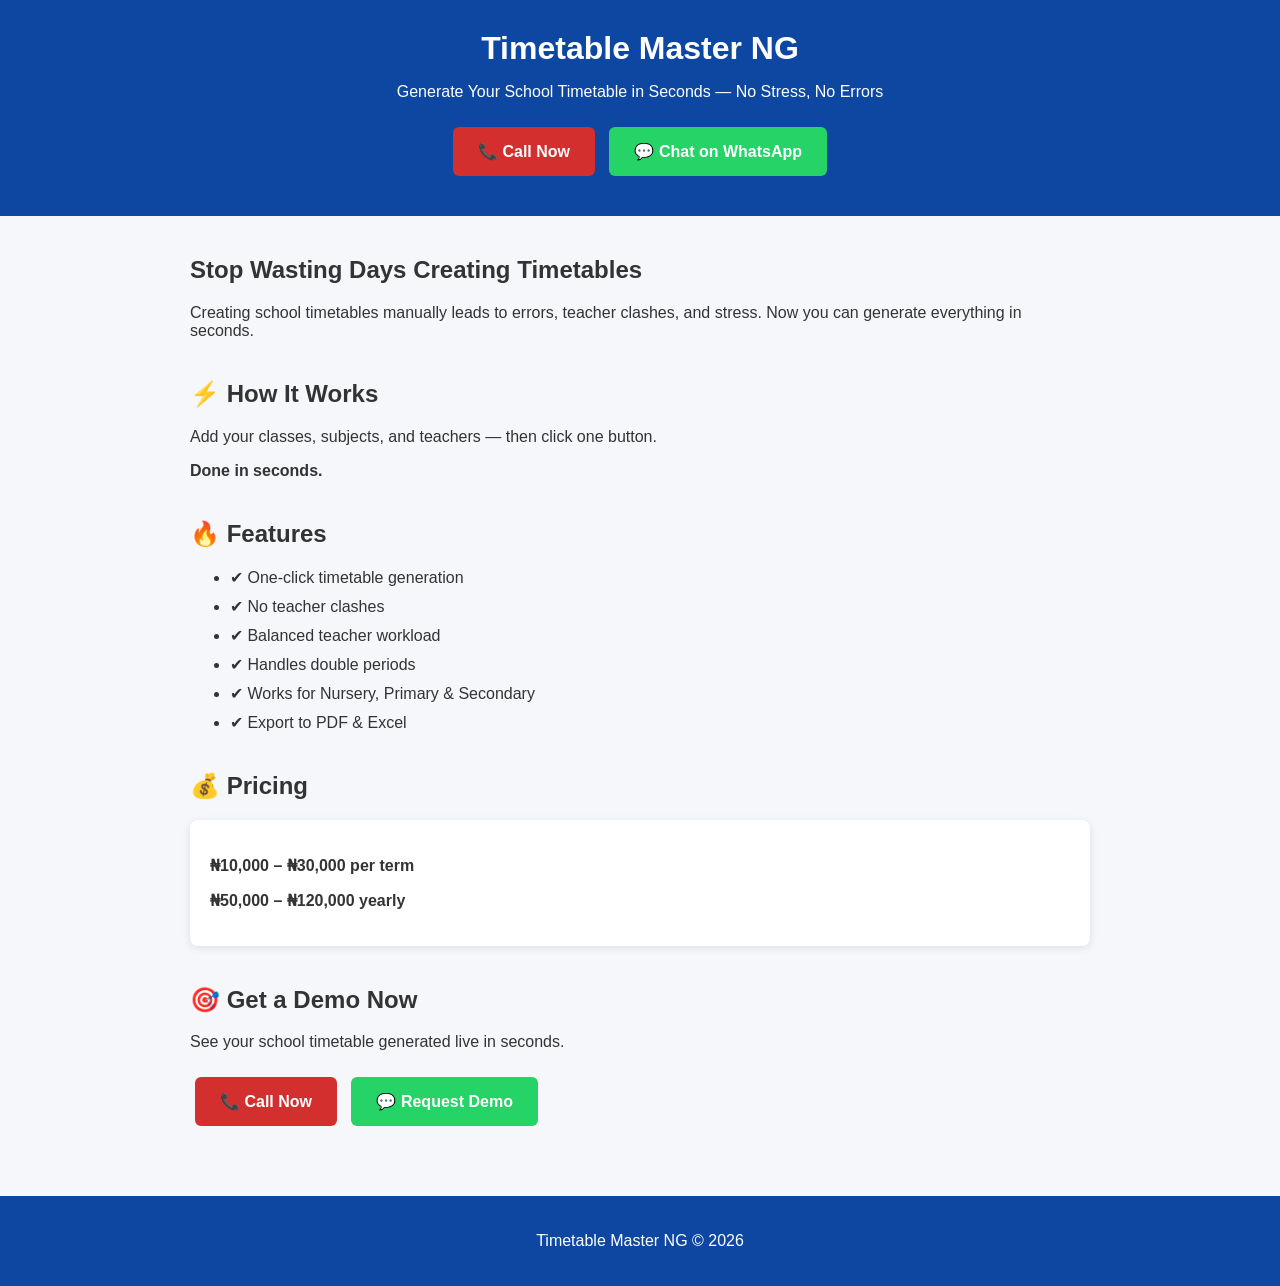
==== index.html @ b158373c "Create index.html" ====
<!DOCTYPE html>
<html lang="en">
<head>
<meta charset="UTF-8">
<meta name="viewport" content="width=device-width, initial-scale=1.0">
<title>Timetable Master NG</title>

<style>
body {
  font-family: Arial, sans-serif;
  margin: 0;
  background: #f5f7fa;
  color: #333;
}

header {
  background: #0d47a1;
  color: white;
  padding: 30px 20px;
  text-align: center;
}

h1 { margin: 0; }
.container {
  padding: 20px;
  max-width: 900px;
  margin: auto;
}

.section {
  margin-bottom: 40px;
}

.btn {
  display: inline-block;
  padding: 15px 25px;
  margin: 10px 5px;
  text-decoration: none;
  color: white;
  border-radius: 6px;
  font-weight: bold;
}

.call-btn { background: #d32f2f; }
.whatsapp-btn { background: #25D366; }

.features li {
  margin: 10px 0;
}

.price-box {
  background: white;
  padding: 20px;
  border-radius: 8px;
  box-shadow: 0 2px 8px rgba(0,0,0,0.1);
}

footer {
  background: #0d47a1;
  color: white;
  text-align: center;
  padding: 20px;
}
</style>
</head>

<body>

<header>
  <h1>Timetable Master NG</h1>
  <p>Generate Your School Timetable in Seconds — No Stress, No Errors</p>

  <a href="tel:YOUR_PHONE_NUMBER" class="btn call-btn">📞 Call Now</a>
  <a href="https://wa.me/YOUR_WHATSAPP_NUMBER" class="btn whatsapp-btn">💬 Chat on WhatsApp</a>
</header>

<div class="container">

  <div class="section">
    <h2>Stop Wasting Days Creating Timetables</h2>
    <p>
      Creating school timetables manually leads to errors, teacher clashes, and stress.
      Now you can generate everything in seconds.
    </p>
  </div>

  <div class="section">
    <h2>⚡ How It Works</h2>
    <p>Add your classes, subjects, and teachers — then click one button.</p>
    <p><strong>Done in seconds.</strong></p>
  </div>

  <div class="section">
    <h2>🔥 Features</h2>
    <ul class="features">
      <li>✔ One-click timetable generation</li>
      <li>✔ No teacher clashes</li>
      <li>✔ Balanced teacher workload</li>
      <li>✔ Handles double periods</li>
      <li>✔ Works for Nursery, Primary & Secondary</li>
      <li>✔ Export to PDF & Excel</li>
    </ul>
  </div>

  <div class="section">
    <h2>💰 Pricing</h2>
    <div class="price-box">
      <p><strong>₦10,000 – ₦30,000 per term</strong></p>
      <p><strong>₦50,000 – ₦120,000 yearly</strong></p>
    </div>
  </div>

  <div class="section">
    <h2>🎯 Get a Demo Now</h2>
    <p>See your school timetable generated live in seconds.</p>

    <a href="tel:YOUR_PHONE_NUMBER" class="btn call-btn">📞 Call Now</a>
    <a href="https://wa.me/YOUR_WHATSAPP_NUMBER?text=I%20want%20a%20timetable%20demo" class="btn whatsapp-btn">💬 Request Demo</a>
  </div>

</div>

<footer>
  <p>Timetable Master NG © 2026</p>
</footer>

</body>
</html>
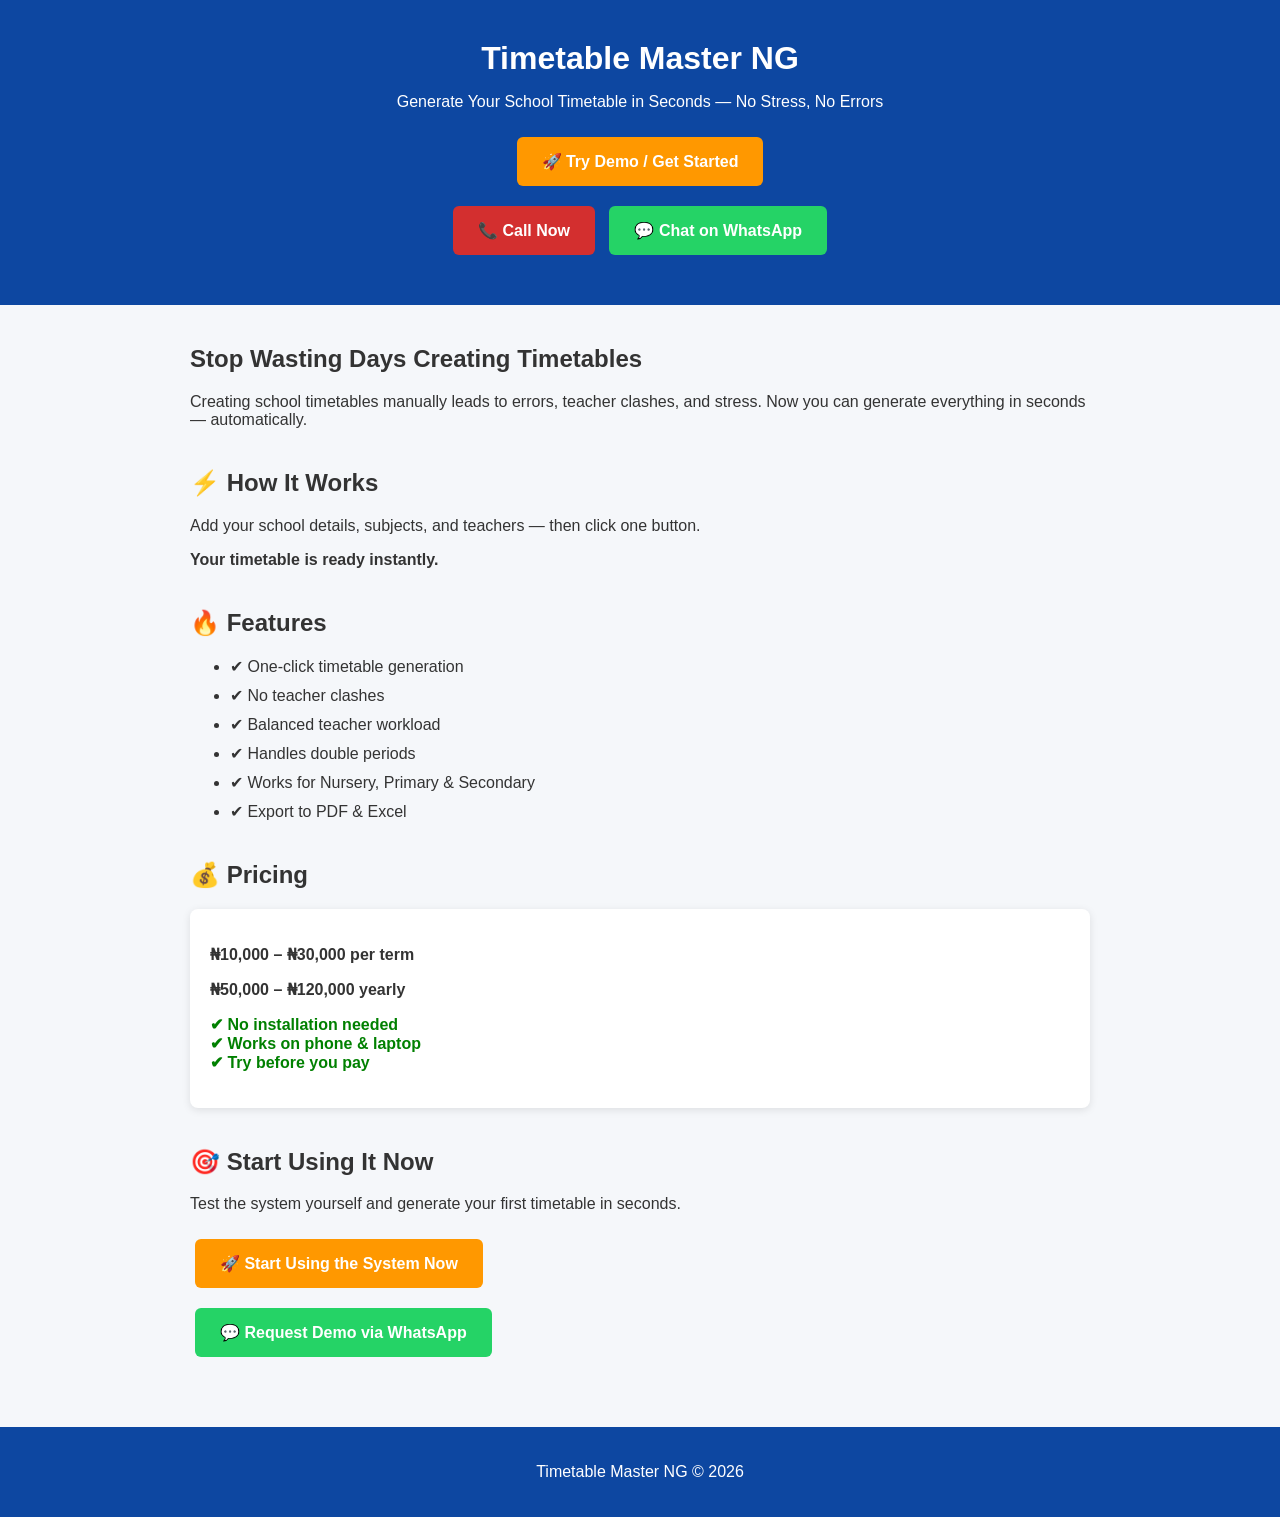
==== commit 01e30020: "Create index.html" ====
--- a/index.html
+++ b/index.html
@@ -16,11 +16,12 @@
 header {
   background: #0d47a1;
   color: white;
-  padding: 30px 20px;
+  padding: 40px 20px;
   text-align: center;
 }
 
 h1 { margin: 0; }
+
 .container {
   padding: 20px;
   max-width: 900px;
@@ -43,6 +44,7 @@
 
 .call-btn { background: #d32f2f; }
 .whatsapp-btn { background: #25D366; }
+.main-btn { background: #ff9800; }
 
 .features li {
   margin: 10px 0;
@@ -53,6 +55,12 @@
   padding: 20px;
   border-radius: 8px;
   box-shadow: 0 2px 8px rgba(0,0,0,0.1);
+}
+
+.trust {
+  color: green;
+  font-weight: bold;
+  margin-top: 10px;
 }
 
 footer {
@@ -70,6 +78,14 @@
   <h1>Timetable Master NG</h1>
   <p>Generate Your School Timetable in Seconds — No Stress, No Errors</p>
 
+  <!-- MAIN CTA -->
+  <a href="login.html" class="btn main-btn">
+    🚀 Try Demo / Get Started
+  </a>
+
+  <br>
+
+  <!-- SECONDARY ACTIONS -->
   <a href="tel:YOUR_PHONE_NUMBER" class="btn call-btn">📞 Call Now</a>
   <a href="https://wa.me/YOUR_WHATSAPP_NUMBER" class="btn whatsapp-btn">💬 Chat on WhatsApp</a>
 </header>
@@ -80,14 +96,14 @@
     <h2>Stop Wasting Days Creating Timetables</h2>
     <p>
       Creating school timetables manually leads to errors, teacher clashes, and stress.
-      Now you can generate everything in seconds.
+      Now you can generate everything in seconds — automatically.
     </p>
   </div>
 
   <div class="section">
     <h2>⚡ How It Works</h2>
-    <p>Add your classes, subjects, and teachers — then click one button.</p>
-    <p><strong>Done in seconds.</strong></p>
+    <p>Add your school details, subjects, and teachers — then click one button.</p>
+    <p><strong>Your timetable is ready instantly.</strong></p>
   </div>
 
   <div class="section">
@@ -107,15 +123,30 @@
     <div class="price-box">
       <p><strong>₦10,000 – ₦30,000 per term</strong></p>
       <p><strong>₦50,000 – ₦120,000 yearly</strong></p>
+
+      <!-- TRUST BOOST -->
+      <p class="trust">
+        ✔ No installation needed <br>
+        ✔ Works on phone & laptop <br>
+        ✔ Try before you pay
+      </p>
     </div>
   </div>
 
   <div class="section">
-    <h2>🎯 Get a Demo Now</h2>
-    <p>See your school timetable generated live in seconds.</p>
+    <h2>🎯 Start Using It Now</h2>
+    <p>Test the system yourself and generate your first timetable in seconds.</p>
 
-    <a href="tel:YOUR_PHONE_NUMBER" class="btn call-btn">📞 Call Now</a>
-    <a href="https://wa.me/YOUR_WHATSAPP_NUMBER?text=I%20want%20a%20timetable%20demo" class="btn whatsapp-btn">💬 Request Demo</a>
+    <!-- STRONG CTA -->
+    <a href="login.html" class="btn main-btn">
+      🚀 Start Using the System Now
+    </a>
+
+    <br>
+
+    <a href="https://wa.me/YOUR_WHATSAPP_NUMBER?text=I%20want%20a%20timetable%20demo" class="btn whatsapp-btn">
+      💬 Request Demo via WhatsApp
+    </a>
   </div>
 
 </div>
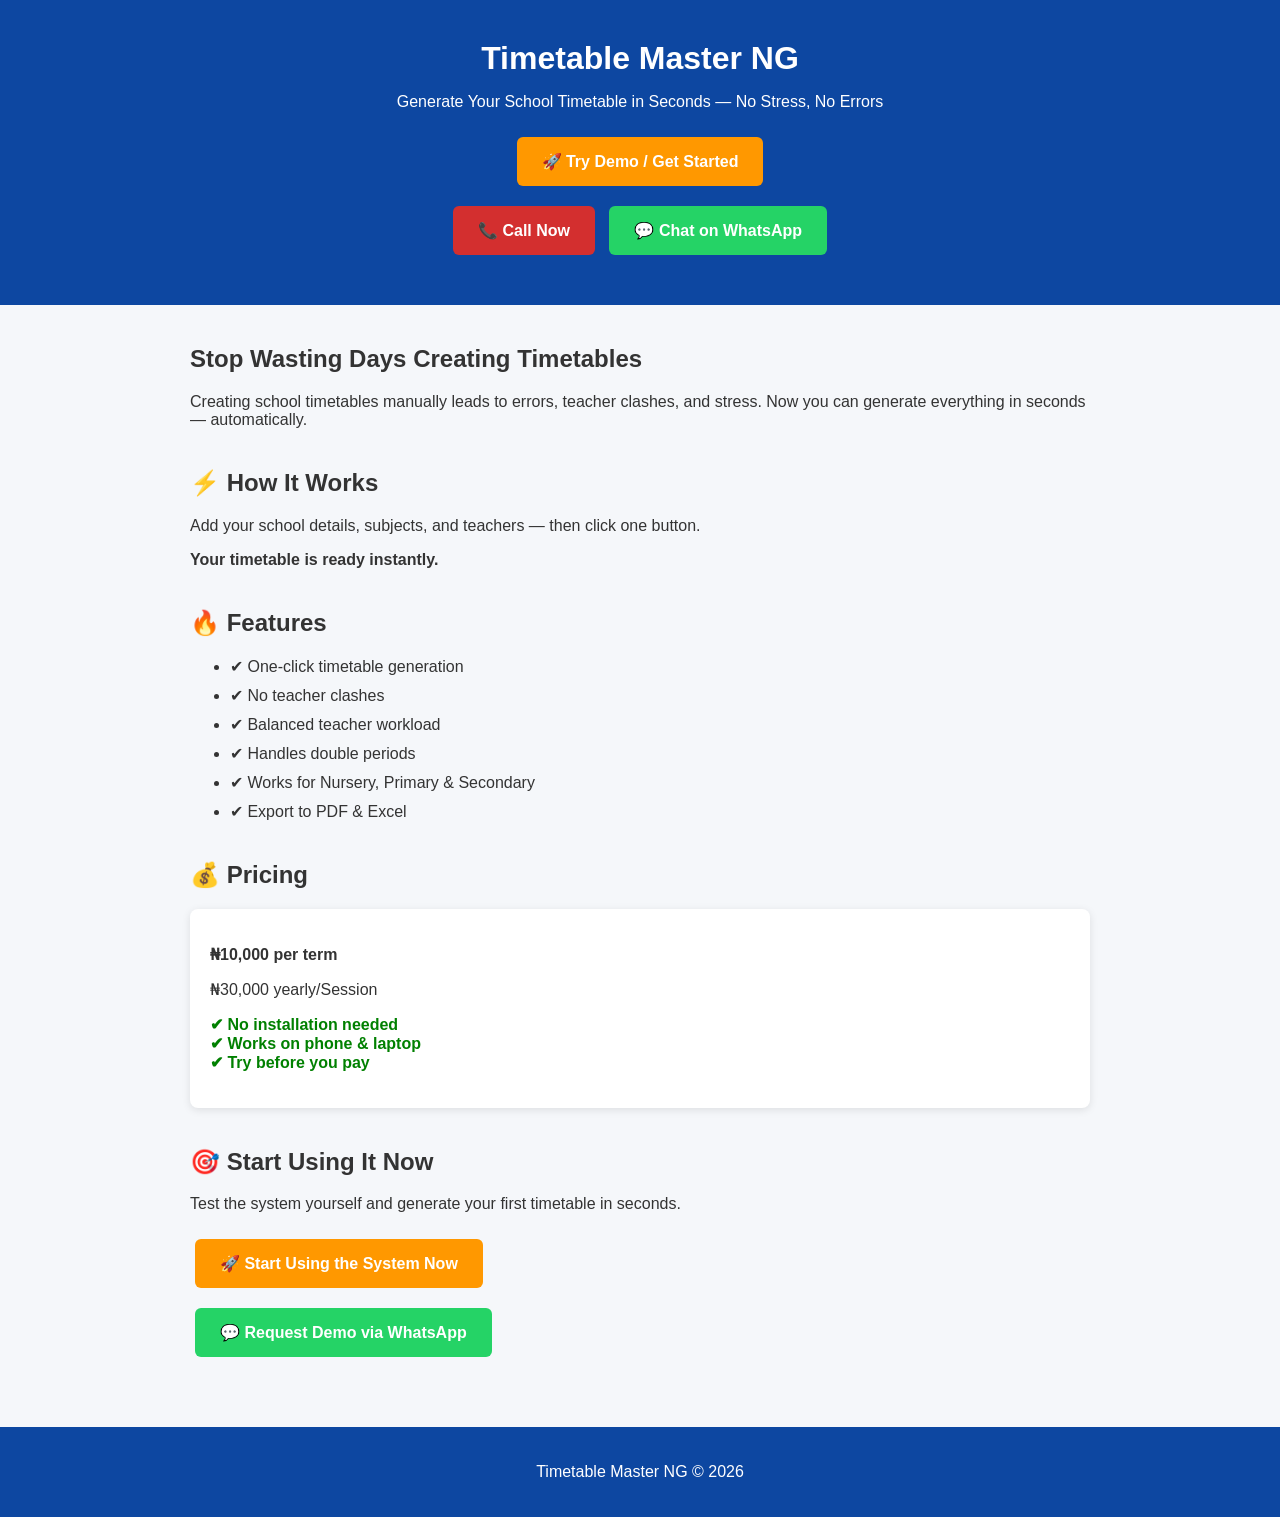
==== commit af10ca71: "Update index.html" ====
--- a/index.html
+++ b/index.html
@@ -86,8 +86,8 @@
   <br>
 
   <!-- SECONDARY ACTIONS -->
-  <a href="tel:YOUR_PHONE_NUMBER" class="btn call-btn">📞 Call Now</a>
-  <a href="https://wa.me/YOUR_WHATSAPP_NUMBER" class="btn whatsapp-btn">💬 Chat on WhatsApp</a>
+  <a href="tel:+2347017325115" class="btn call-btn">📞 Call Now</a>
+  <a href="https://wa.me/2347017325115" class="btn whatsapp-btn">💬 Chat on WhatsApp</a>
 </header>
 
 <div class="container">
@@ -121,8 +121,8 @@
   <div class="section">
     <h2>💰 Pricing</h2>
     <div class="price-box">
-      <p><strong>₦10,000 – ₦30,000 per term</strong></p>
-      <p><strong>₦50,000 – ₦120,000 yearly</strong></p>
+      <p><strong>₦10,000 per term</strong></p>
+      <p><strong></strong>₦30,000 yearly/Session</strong></p>
 
       <!-- TRUST BOOST -->
       <p class="trust">
@@ -144,7 +144,7 @@
 
     <br>
 
-    <a href="https://wa.me/YOUR_WHATSAPP_NUMBER?text=I%20want%20a%20timetable%20demo" class="btn whatsapp-btn">
+    <a href="https://wa.me/2347017325115?text=I%20want%20a%20timetable%20demo" class="btn whatsapp-btn">
       💬 Request Demo via WhatsApp
     </a>
   </div>
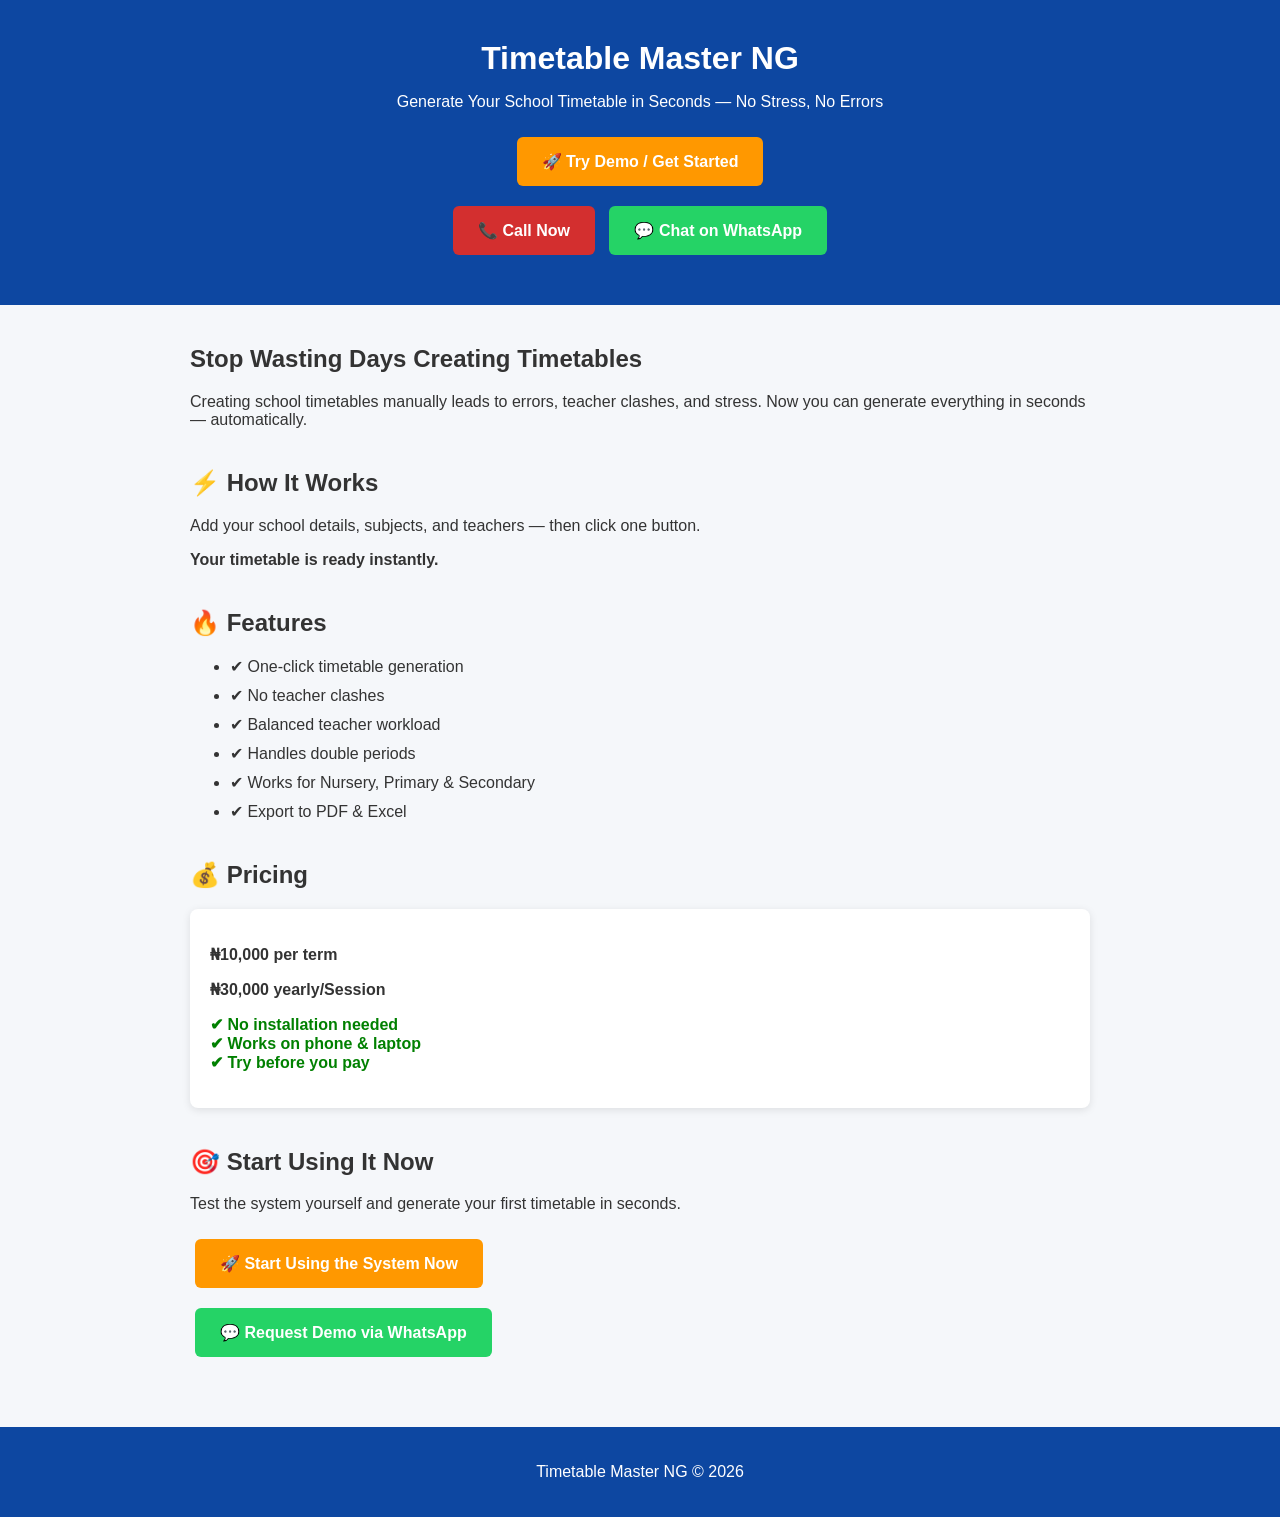
==== commit 1e194dc0: "Update index.html" ====
--- a/index.html
+++ b/index.html
@@ -122,7 +122,7 @@
     <h2>💰 Pricing</h2>
     <div class="price-box">
       <p><strong>₦10,000 per term</strong></p>
-      <p><strong></strong>₦30,000 yearly/Session</strong></p>
+      <p><strong>₦30,000 yearly/Session</strong></p>
 
       <!-- TRUST BOOST -->
       <p class="trust">
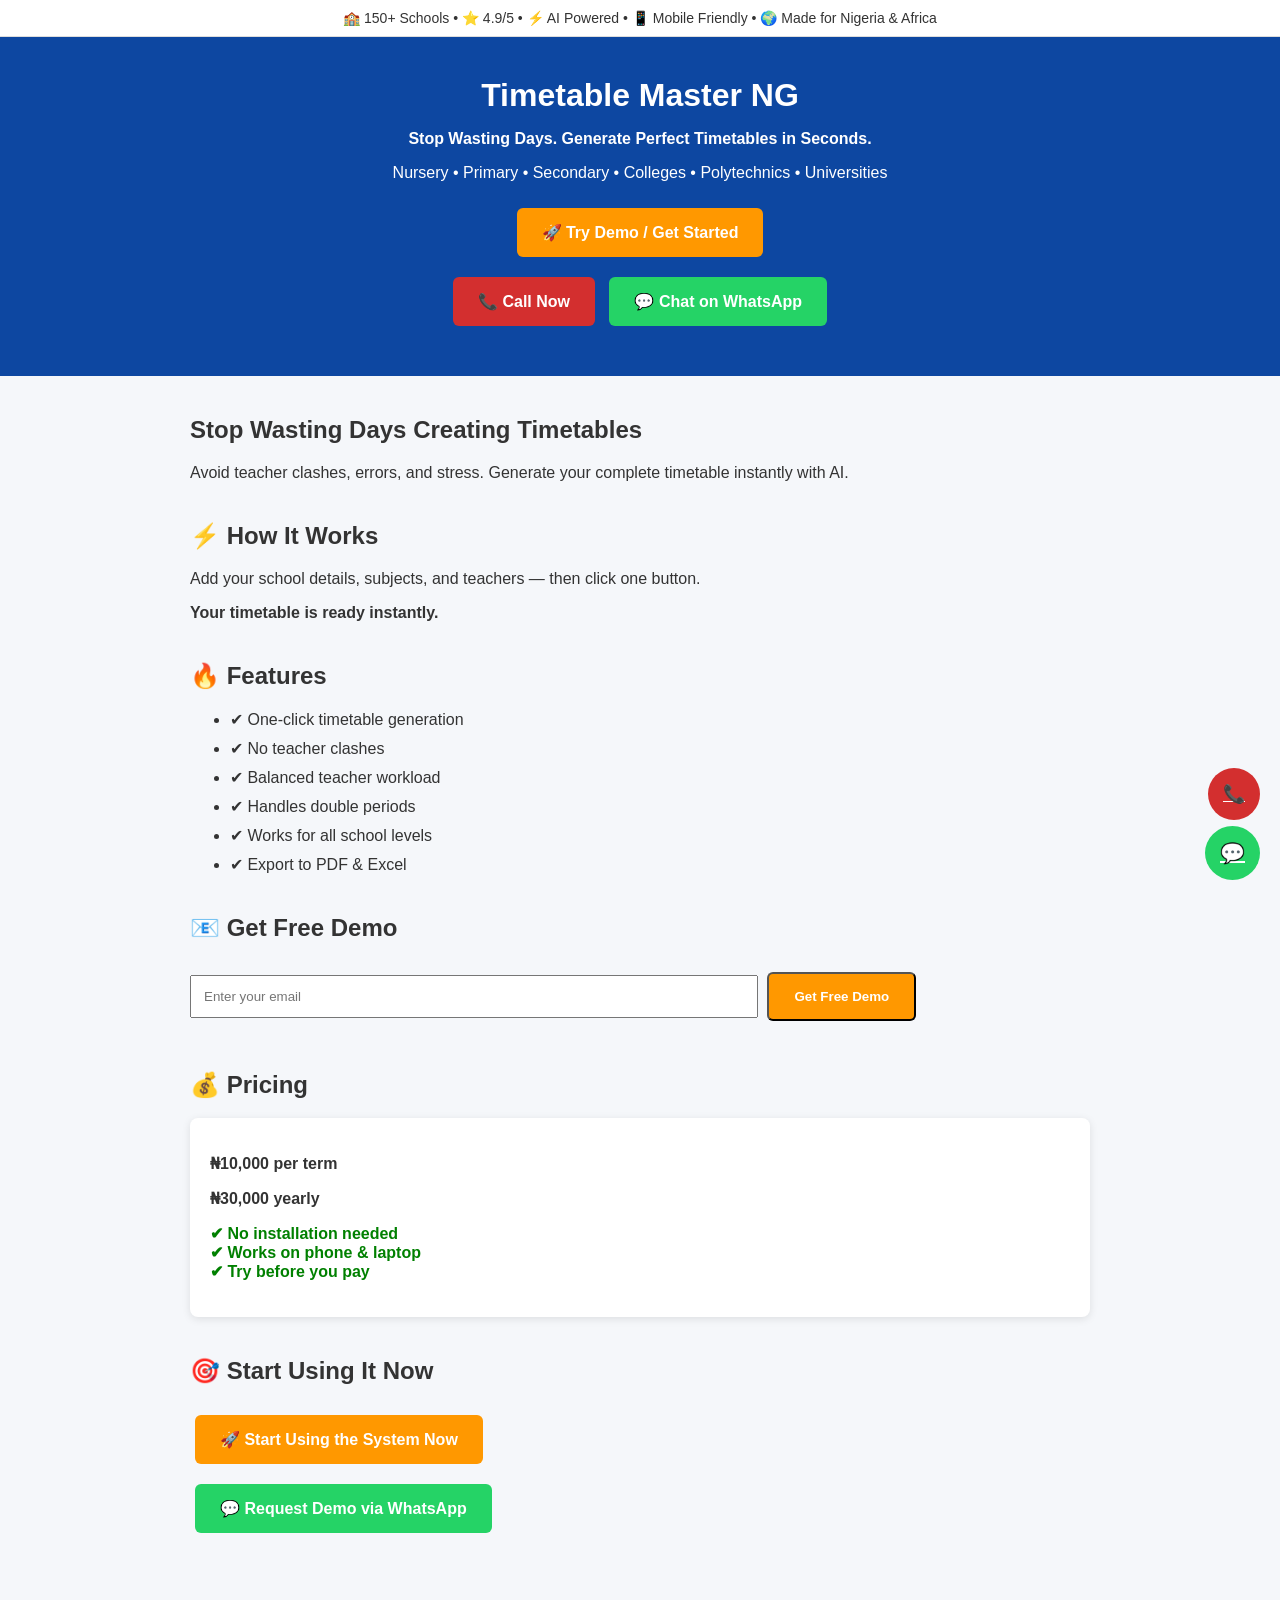
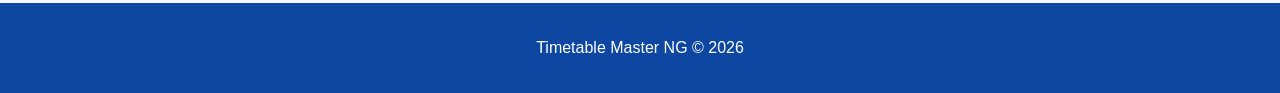
==== commit a6224783: "Create index.html" ====
--- a/index.html
+++ b/index.html
@@ -18,6 +18,7 @@
   color: white;
   padding: 40px 20px;
   text-align: center;
+  position: relative;
 }
 
 h1 { margin: 0; }
@@ -63,6 +64,38 @@
   margin-top: 10px;
 }
 
+/* TRUST BAR */
+.trust-bar {
+  background: white;
+  padding: 10px;
+  text-align: center;
+  font-size: 14px;
+  border-bottom: 1px solid #ddd;
+}
+
+/* FLOATING BUTTONS */
+.float-whatsapp {
+  position: fixed;
+  bottom: 20px;
+  right: 20px;
+  background: #25D366;
+  color: white;
+  padding: 15px;
+  border-radius: 50%;
+  font-size: 20px;
+}
+
+.float-call {
+  position: fixed;
+  bottom: 80px;
+  right: 20px;
+  background: #d32f2f;
+  color: white;
+  padding: 15px;
+  border-radius: 50%;
+  font-size: 18px;
+}
+
 footer {
   background: #0d47a1;
   color: white;
@@ -74,18 +107,25 @@
 
 <body>
 
+<!-- GOOGLE TRANSLATE -->
+<div id="google_translate_element" style="position:absolute; top:10px; right:10px;"></div>
+
+<!-- TRUST BAR -->
+<div class="trust-bar">
+  🏫 150+ Schools • ⭐ 4.9/5 • ⚡ AI Powered • 📱 Mobile Friendly • 🌍 Made for Nigeria & Africa
+</div>
+
 <header>
   <h1>Timetable Master NG</h1>
-  <p>Generate Your School Timetable in Seconds — No Stress, No Errors</p>
-
-  <!-- MAIN CTA -->
+  <p><strong>Stop Wasting Days. Generate Perfect Timetables in Seconds.</strong></p>
+  <p>Nursery • Primary • Secondary • Colleges • Polytechnics • Universities</p>
+
   <a href="login.html" class="btn main-btn">
     🚀 Try Demo / Get Started
   </a>
 
   <br>
 
-  <!-- SECONDARY ACTIONS -->
   <a href="tel:+2347017325115" class="btn call-btn">📞 Call Now</a>
   <a href="https://wa.me/2347017325115" class="btn whatsapp-btn">💬 Chat on WhatsApp</a>
 </header>
@@ -95,8 +135,7 @@
   <div class="section">
     <h2>Stop Wasting Days Creating Timetables</h2>
     <p>
-      Creating school timetables manually leads to errors, teacher clashes, and stress.
-      Now you can generate everything in seconds — automatically.
+      Avoid teacher clashes, errors, and stress. Generate your complete timetable instantly with AI.
     </p>
   </div>
 
@@ -113,18 +152,26 @@
       <li>✔ No teacher clashes</li>
       <li>✔ Balanced teacher workload</li>
       <li>✔ Handles double periods</li>
-      <li>✔ Works for Nursery, Primary & Secondary</li>
+      <li>✔ Works for all school levels</li>
       <li>✔ Export to PDF & Excel</li>
     </ul>
   </div>
 
+  <!-- EMAIL CAPTURE -->
+  <div class="section">
+    <h2>📧 Get Free Demo</h2>
+    <form>
+      <input type="email" placeholder="Enter your email" required style="padding:12px; width:60%;">
+      <button class="btn main-btn">Get Free Demo</button>
+    </form>
+  </div>
+
   <div class="section">
     <h2>💰 Pricing</h2>
     <div class="price-box">
-      <p><strong>₦10,000 per term</strong></p>
-      <p><strong>₦30,000 yearly/Session</strong></p>
-
-      <!-- TRUST BOOST -->
+      <p><strong class="currency">₦10,000 per term</strong></p>
+      <p><strong class="currency">₦30,000 yearly</strong></p>
+
       <p class="trust">
         ✔ No installation needed <br>
         ✔ Works on phone & laptop <br>
@@ -135,16 +182,13 @@
 
   <div class="section">
     <h2>🎯 Start Using It Now</h2>
-    <p>Test the system yourself and generate your first timetable in seconds.</p>
-
-    <!-- STRONG CTA -->
     <a href="login.html" class="btn main-btn">
       🚀 Start Using the System Now
     </a>
 
     <br>
 
-    <a href="https://wa.me/2347017325115?text=I%20want%20a%20timetable%20demo" class="btn whatsapp-btn">
+    <a href="https://wa.me/2347017325115?text=I%20want%20a%20demo" class="btn whatsapp-btn">
       💬 Request Demo via WhatsApp
     </a>
   </div>
@@ -155,5 +199,47 @@
   <p>Timetable Master NG © 2026</p>
 </footer>
 
+<!-- FLOATING BUTTONS -->
+<a href="https://wa.me/2347017325115" class="float-whatsapp">💬</a>
+<a href="tel:+2347017325115" class="float-call">📞</a>
+
+<!-- GOOGLE TRANSLATE SCRIPT -->
+<script>
+function googleTranslateElementInit() {
+  new google.translate.TranslateElement({
+    pageLanguage: 'en',
+    includedLanguages: 'en,fr,ha,yo,ig,sw'
+  }, 'google_translate_element');
+}
+</script>
+<script src="//translate.google.com/translate_a/element.js?cb=googleTranslateElementInit"></script>
+
+<!-- CURRENCY DETECTION -->
+<script>
+async function detectCurrency() {
+  try {
+    const res = await fetch("https://ipapi.co/json/");
+    const data = await res.json();
+
+    const map = {
+      NG: "₦",
+      US: "$",
+      GH: "₵",
+      KE: "KSh",
+      ZA: "R"
+    };
+
+    const symbol = map[data.country_code] || "$";
+
+    document.querySelectorAll(".currency").forEach(el => {
+      el.innerText = el.innerText.replace("₦", symbol);
+    });
+
+  } catch (e) {}
+}
+
+detectCurrency();
+</script>
+
 </body>
 </html>
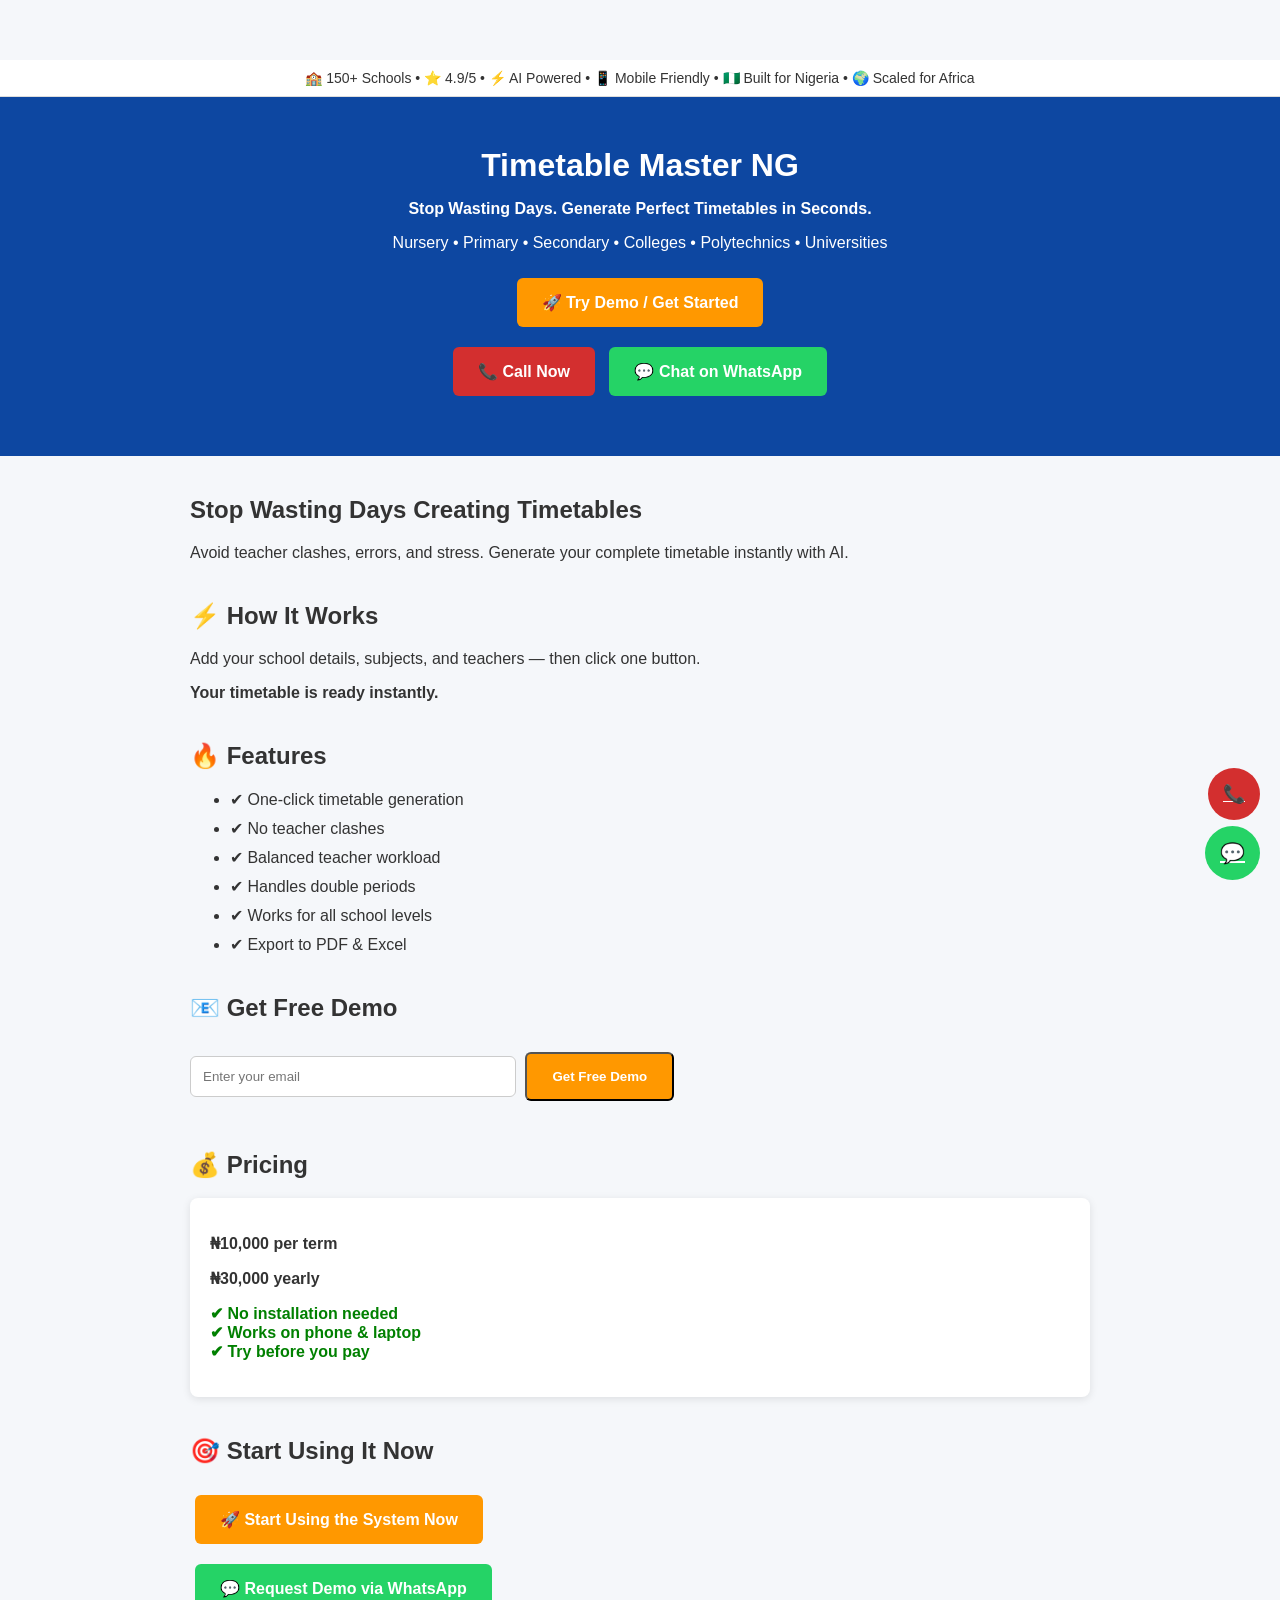
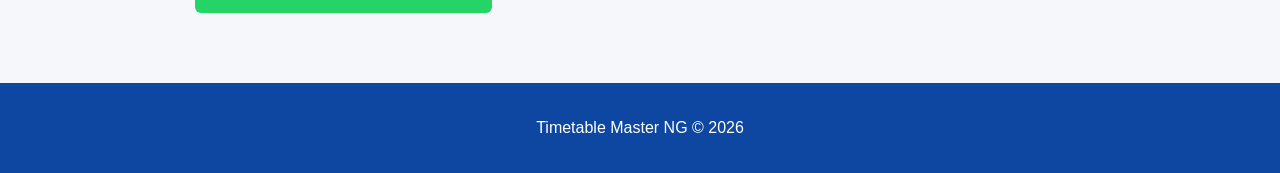
==== commit 84967128: "Create index.html" ====
--- a/index.html
+++ b/index.html
@@ -13,64 +13,85 @@
   color: #333;
 }
 
+/* HEADER */
 header {
   background: #0d47a1;
   color: white;
-  padding: 40px 20px;
+  padding: 50px 20px;
   text-align: center;
-  position: relative;
-}
-
-h1 { margin: 0; }
-
-.container {
-  padding: 20px;
-  max-width: 900px;
-  margin: auto;
-}
-
-.section {
-  margin-bottom: 40px;
-}
-
-.btn {
-  display: inline-block;
-  padding: 15px 25px;
-  margin: 10px 5px;
-  text-decoration: none;
-  color: white;
-  border-radius: 6px;
-  font-weight: bold;
-}
-
-.call-btn { background: #d32f2f; }
-.whatsapp-btn { background: #25D366; }
-.main-btn { background: #ff9800; }
-
-.features li {
-  margin: 10px 0;
-}
-
-.price-box {
-  background: white;
-  padding: 20px;
-  border-radius: 8px;
-  box-shadow: 0 2px 8px rgba(0,0,0,0.1);
-}
-
-.trust {
-  color: green;
-  font-weight: bold;
-  margin-top: 10px;
-}
-
-/* TRUST BAR */
+}
+
+/* TRUST BAR FIXED */
 .trust-bar {
   background: white;
   padding: 10px;
   text-align: center;
   font-size: 14px;
   border-bottom: 1px solid #ddd;
+  margin-top: 60px;
+}
+
+@media (max-width: 600px) {
+  .trust-bar {
+    margin-top: 80px;
+  }
+}
+
+/* GOOGLE TRANSLATE */
+#google_translate_element {
+  position: absolute;
+  top: 10px;
+  right: 10px;
+}
+
+/* GENERAL */
+.container {
+  padding: 20px;
+  max-width: 900px;
+  margin: auto;
+}
+
+.section {
+  margin-bottom: 40px;
+}
+
+h1 {
+  margin: 0;
+  font-size: 32px;
+}
+
+/* BUTTONS */
+.btn {
+  display: inline-block;
+  padding: 15px 25px;
+  margin: 10px 5px;
+  text-decoration: none;
+  color: white;
+  border-radius: 6px;
+  font-weight: bold;
+}
+
+.call-btn { background: #d32f2f; }
+.whatsapp-btn { background: #25D366; }
+.main-btn { background: #ff9800; }
+
+/* FEATURES */
+.features li {
+  margin: 10px 0;
+}
+
+/* PRICE BOX */
+.price-box {
+  background: white;
+  padding: 20px;
+  border-radius: 8px;
+  box-shadow: 0 2px 8px rgba(0,0,0,0.1);
+}
+
+.trust {
+  color: green;
+  font-weight: bold;
+  margin-top: 10px;
 }
 
 /* FLOATING BUTTONS */
@@ -83,6 +104,7 @@
   padding: 15px;
   border-radius: 50%;
   font-size: 20px;
+  z-index: 1000;
 }
 
 .float-call {
@@ -94,8 +116,19 @@
   padding: 15px;
   border-radius: 50%;
   font-size: 18px;
-}
-
+  z-index: 1000;
+}
+
+/* EMAIL FORM */
+input {
+  padding: 12px;
+  width: 60%;
+  max-width: 300px;
+  border-radius: 6px;
+  border: 1px solid #ccc;
+}
+
+/* FOOTER */
 footer {
   background: #0d47a1;
   color: white;
@@ -108,16 +141,18 @@
 <body>
 
 <!-- GOOGLE TRANSLATE -->
-<div id="google_translate_element" style="position:absolute; top:10px; right:10px;"></div>
+<div id="google_translate_element"></div>
 
 <!-- TRUST BAR -->
 <div class="trust-bar">
-  🏫 150+ Schools • ⭐ 4.9/5 • ⚡ AI Powered • 📱 Mobile Friendly • 🌍 Made for Nigeria & Africa
+  🏫 150+ Schools • ⭐ 4.9/5 • ⚡ AI Powered • 📱 Mobile Friendly • 🇳🇬 Built for Nigeria • 🌍 Scaled for Africa
 </div>
 
 <header>
   <h1>Timetable Master NG</h1>
+
   <p><strong>Stop Wasting Days. Generate Perfect Timetables in Seconds.</strong></p>
+
   <p>Nursery • Primary • Secondary • Colleges • Polytechnics • Universities</p>
 
   <a href="login.html" class="btn main-btn">
@@ -161,7 +196,7 @@
   <div class="section">
     <h2>📧 Get Free Demo</h2>
     <form>
-      <input type="email" placeholder="Enter your email" required style="padding:12px; width:60%;">
+      <input type="email" placeholder="Enter your email" required>
       <button class="btn main-btn">Get Free Demo</button>
     </form>
   </div>
@@ -182,6 +217,7 @@
 
   <div class="section">
     <h2>🎯 Start Using It Now</h2>
+
     <a href="login.html" class="btn main-btn">
       🚀 Start Using the System Now
     </a>
@@ -237,7 +273,6 @@
 
   } catch (e) {}
 }
-
 detectCurrency();
 </script>
 
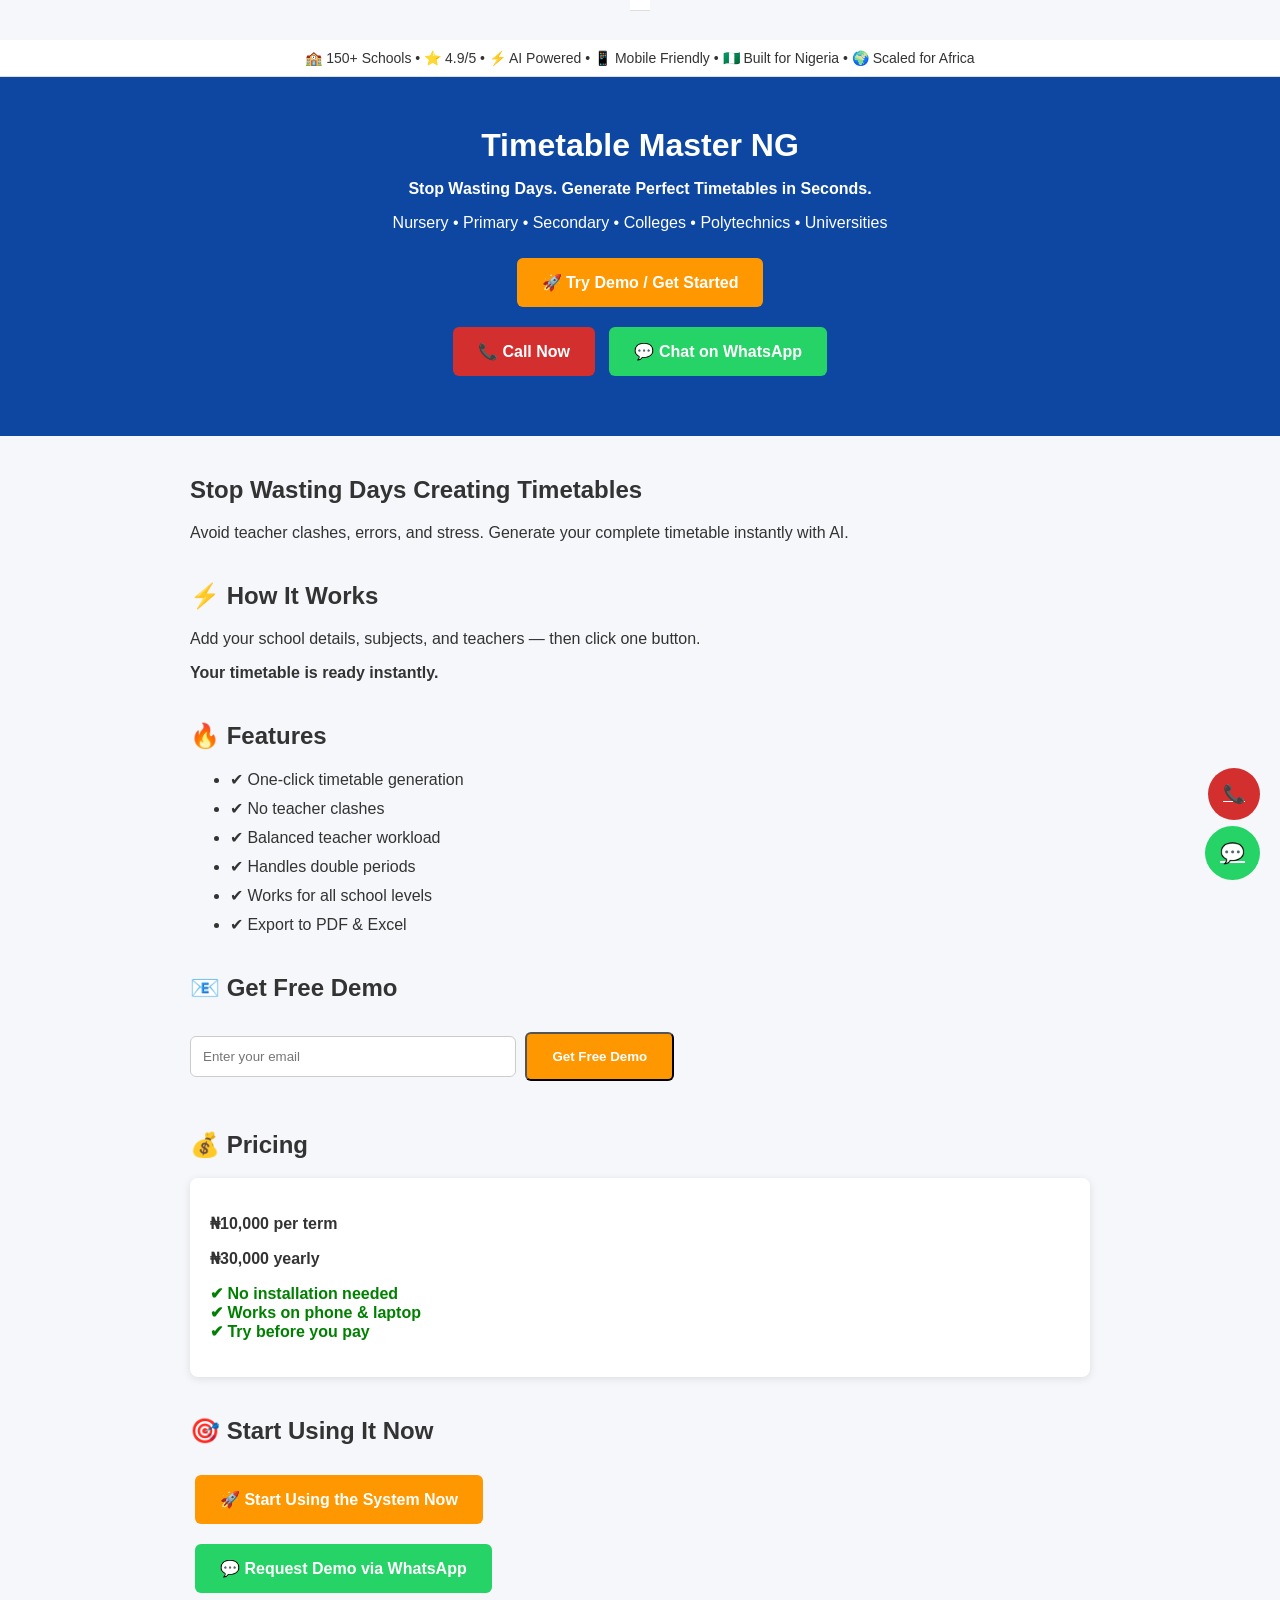
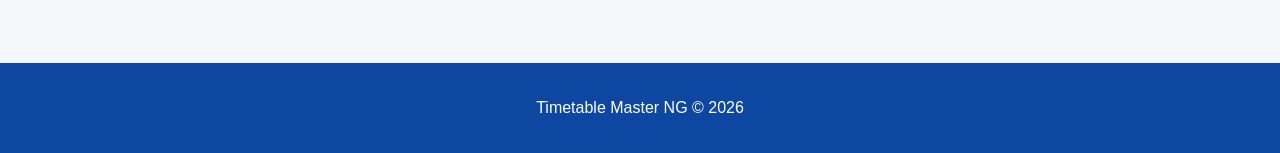
==== commit 0aeece31: "Update index.html" ====
--- a/index.html
+++ b/index.html
@@ -7,8 +7,9 @@
 
 <style>
 body {
+  margin: 0;
+  padding-top: 40px; /* space for translator */
   font-family: Arial, sans-serif;
-  margin: 0;
   background: #f5f7fa;
   color: #333;
 }
@@ -28,8 +29,7 @@
   text-align: center;
   font-size: 14px;
   border-bottom: 1px solid #ddd;
-  margin-top: 60px;
-}
+  }
 
 @media (max-width: 600px) {
   .trust-bar {
@@ -37,11 +37,16 @@
   }
 }
 
-/* GOOGLE TRANSLATE */
+/* GOOGLE TRANSLATE - FIXED TOP CENTER */
 #google_translate_element {
-  position: absolute;
-  top: 10px;
-  right: 10px;
+  position: fixed;
+  top: 0;
+  left: 50%;
+  transform: translateX(-50%);
+  background: white;
+  padding: 5px 10px;
+  z-index: 1000;
+  border-bottom: 1px solid #ddd;
 }
 
 /* GENERAL */
